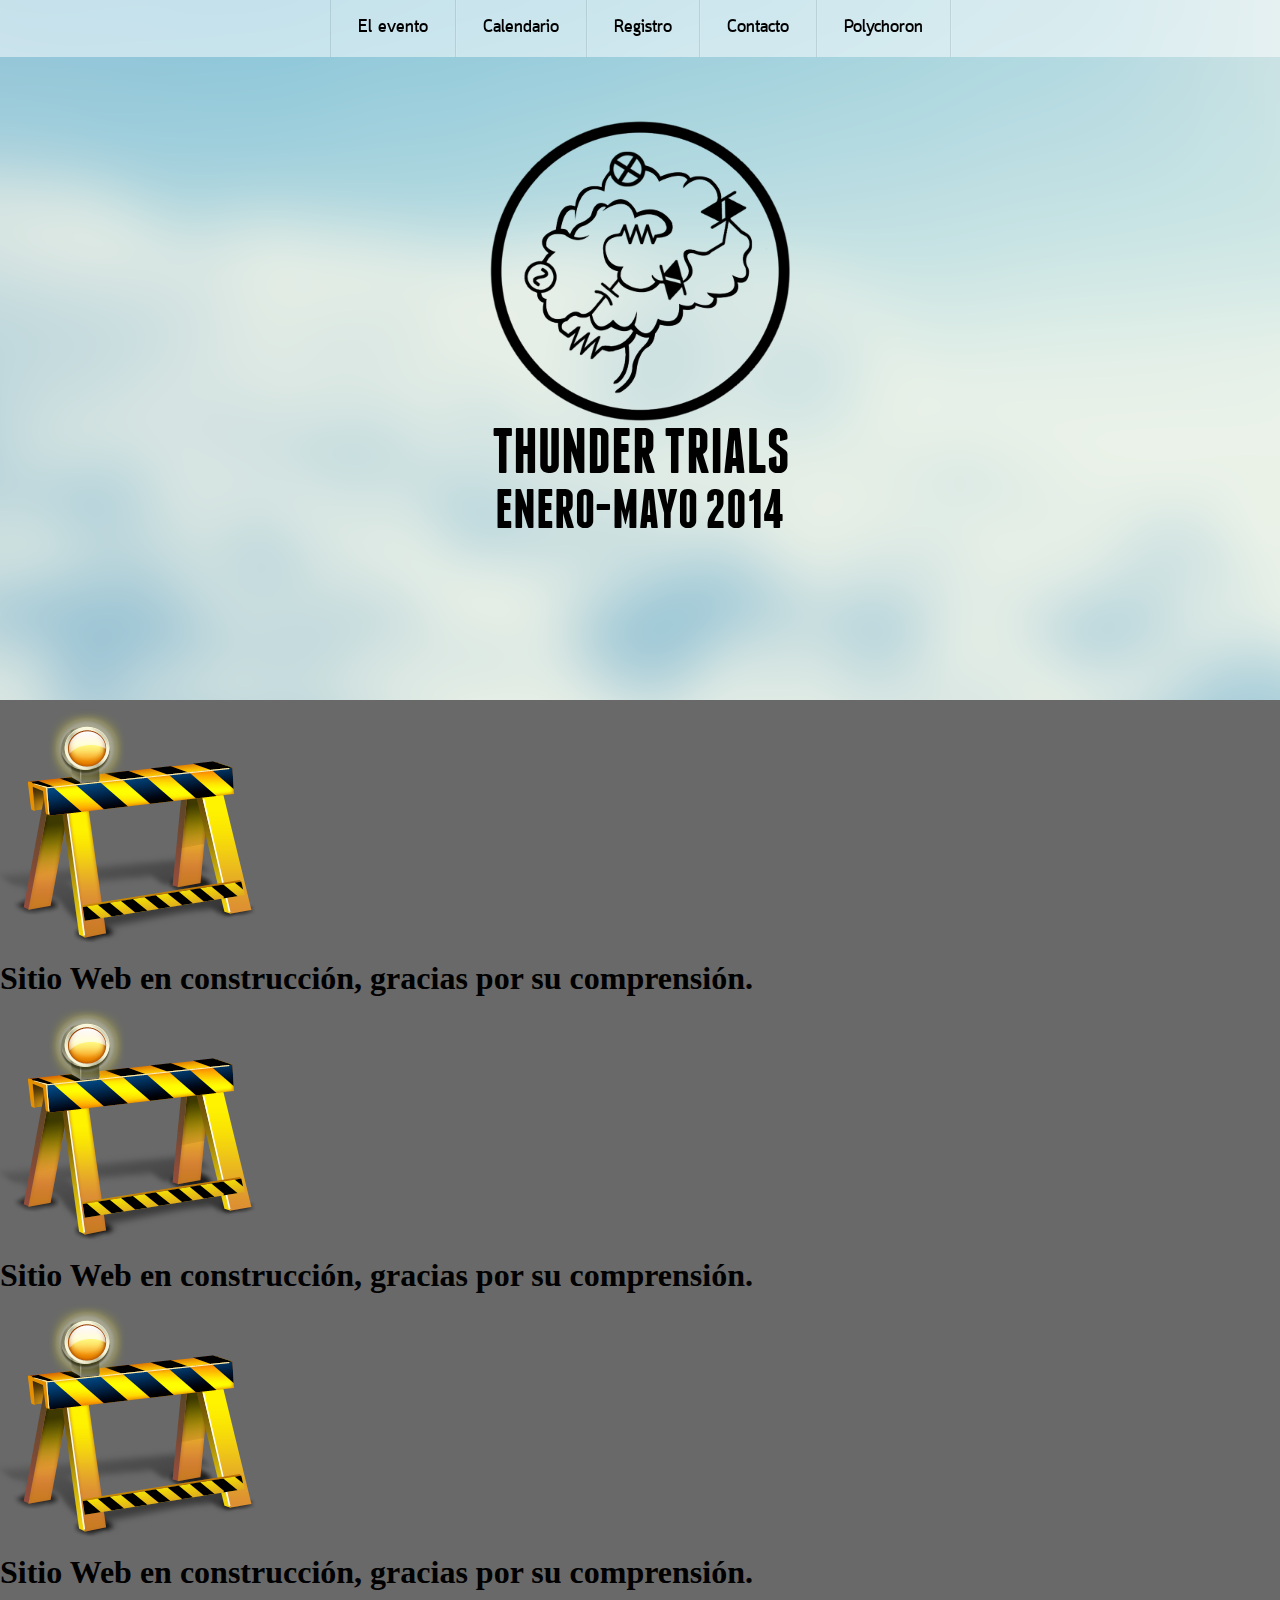
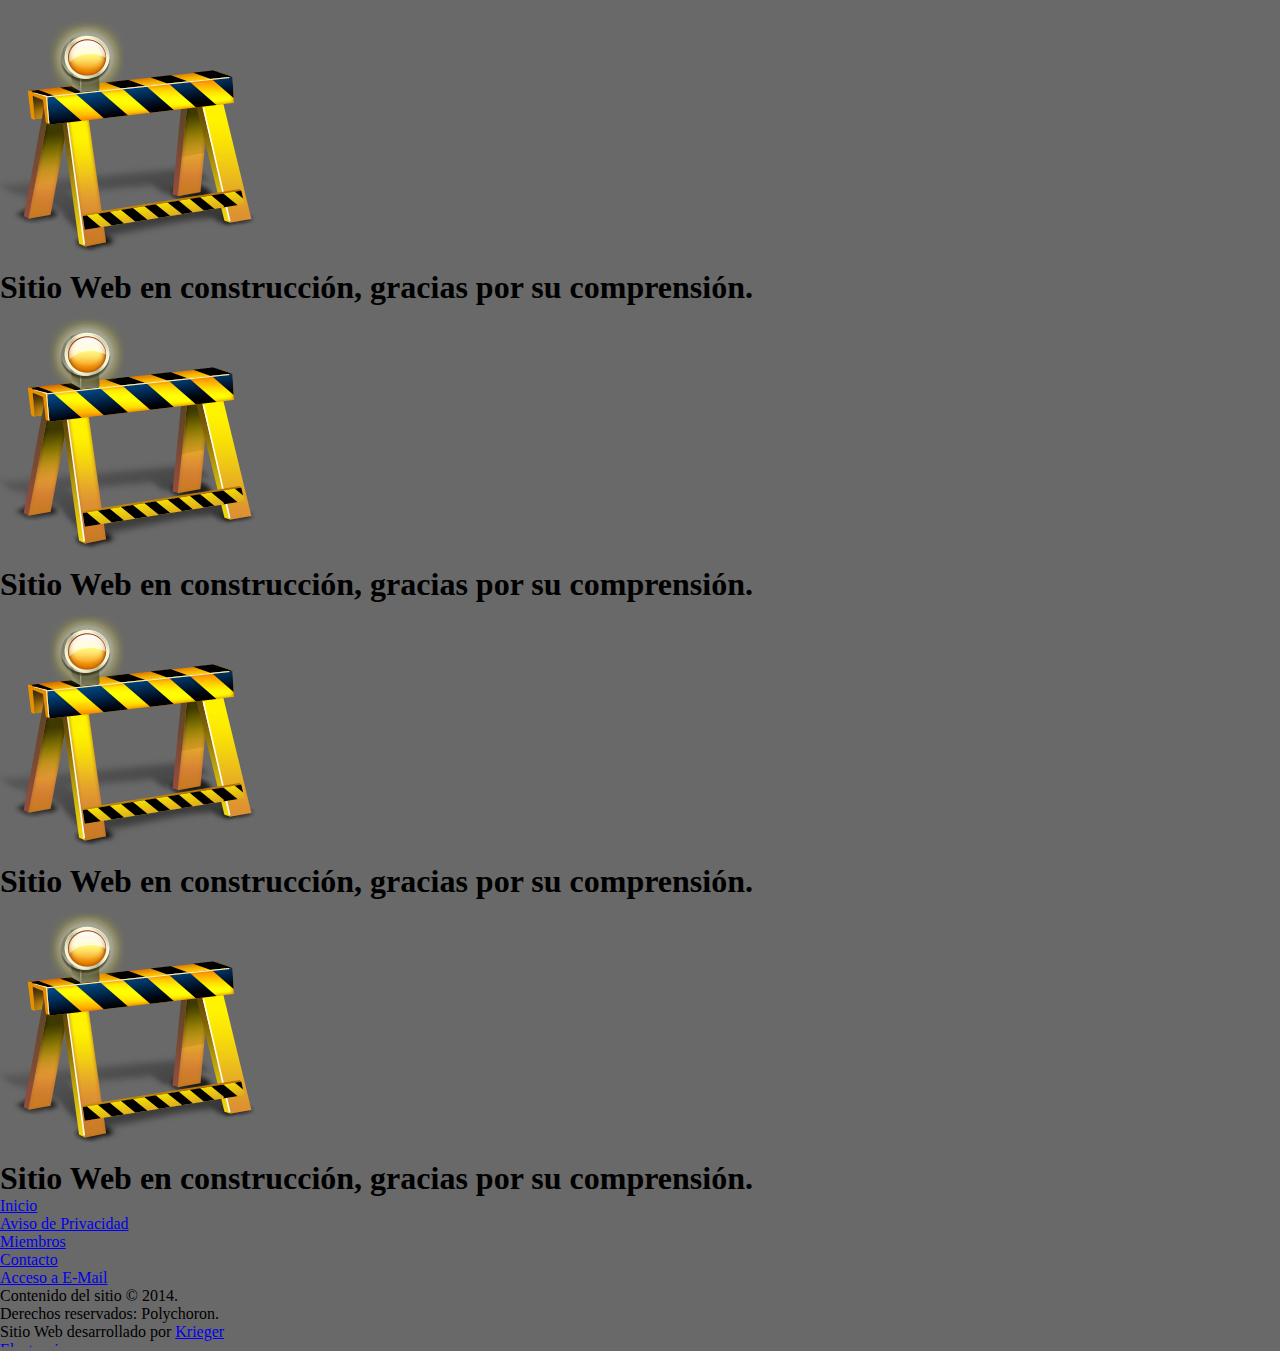
==== tt/index.html @ d5aefea1 "Mayor changes" ====
<!DOCTYPE html>
<html>
    <head>
        <meta http-equiv="Content-Type" content="text/html; charset=utf-8"/>
		<link type="text/css" rel="stylesheet" href="CSS/main_stylesheet.css"/>
		<link type="text/css" rel="stylesheet" href="../fonts/stylesheet.css"/>
		<title>Thunder Trials</title>
	</head>
	<body class="content">
		<div class="main_container">
	        <iframe class="header" src="tt_header.html" frameborder="0"></iframe>
		    <div class="content-wrapper">
		    	<div class="parallax_div" id="first">
		    		<div class="thunder-logo-container">
		    			<img class="thundertrials-logo" src="../images/thunder-trials-logo.png"/>
			    		<h1 class="title thundertrials-title">THUNDER TRIALS</h1>
			    		<h2 class="subtitle thundertrials-subtitle">ENERO-MAYO 2014</h2>
		    		</div>
		    	</div>
		    	
		    	<div class="under-construction-container">
		    		<img class="construction-img" src="../images/under-construction.png"/>
		    		<h1 class="title" id="construction-title">
		    			Sitio Web en construcción, gracias por su comprensión.
		    		</h1>
		    	</div>
		    	<div class="under-construction-container">
		    		<img class="construction-img" src="../images/under-construction.png"/>
		    		<h1 class="title" id="construction-title">
		    			Sitio Web en construcción, gracias por su comprensión.
		    		</h1>
		    	</div>
		    	<div class="under-construction-container">
		    		<img class="construction-img" src="../images/under-construction.png"/>
		    		<h1 class="title" id="construction-title">
		    			Sitio Web en construcción, gracias por su comprensión.
		    		</h1>
		    	</div><br /><div class="under-construction-container">
		    		<img class="construction-img" src="../images/under-construction.png"/>
		    		<h1 class="title" id="construction-title">
		    			Sitio Web en construcción, gracias por su comprensión.
		    		</h1>
		    	</div>
		    	<div class="under-construction-container">
		    		<img class="construction-img" src="../images/under-construction.png"/>
		    		<h1 class="title" id="construction-title">
		    			Sitio Web en construcción, gracias por su comprensión.
		    		</h1>
		    	</div>
		    	<div class="under-construction-container">
		    		<img class="construction-img" src="../images/under-construction.png"/>
		    		<h1 class="title" id="construction-title">
		    			Sitio Web en construcción, gracias por su comprensión.
		    		</h1>
		    	</div>
		    	<div class="under-construction-container">
		    		<img class="construction-img" src="../images/under-construction.png"/>
		    		<h1 class="title" id="construction-title">
		    			Sitio Web en construcción, gracias por su comprensión.
		    		</h1>
		    	</div>
		    	<iframe class="footer" src="tt_footer.html" frameborder="0"></iframe>
		    </div>
	    </div>
  	</body>
</html>
---- tt/CSS/main_stylesheet.css ----
*{
	padding: 0px;
    margin: 0px;
}

html, body{
	height: 100%;
   	margin: 0px;
}

body.content{
	background: #696969;
}

div.main_container{
    max-width: 1920px;
    min-width: 700px;
}

div{
	display: block;
}

iframe.header {
	min-width: 800px;
	width:100%;
	height:57px;
	top:0;
	left:0;
	position:fixed;
	z-index:100;
	background-color:transparent;
}

div.nav_bar_bg{
	background-color:rgba(255, 255, 255, 0.5);
	width:100%;
}

div.nav_bar{
  	margin-left: auto;
  	margin-right: auto;
	height:57px;
	text-align:center;
	display:block;
}

ul.nav_list{
	list-style-type:none;
	padding:0px;
}

li.nav_item{
	display:inline;
}

a.nav_link:link, a.nav_link:visited{
	border-right: 1px solid rgba(0, 0, 0, 0.1);
	border-right-width: 1px;
	border-right-style: solid;
	border-right-color: rgba(0, 0, 0, 0.0980392);
	box-shadow: 1px 0 0 rgba(255, 255, 255, 0.11);
	padding-top: 15px;
	padding-right: 27px;
	padding-bottom: 15px;
	padding-left: 27px;
	color: #000000;
	font-size: 18px;
	font-weight: normal;
	text-decoration: none;
	font-style: normal !important;
	display: inline-block;
	height: 27px;
	white-space: nowrap;
	font-family:quarkbold;
}

#first_nav_link{
	border-left: 1px solid rgba(0, 0, 0, 0.1);
	border-left-width: 1px;
	border-left-style: solid;
	border-left-color: rgba(0, 0, 0, 0.0980392);
}

a.nav_link:hover, a.nav_link:active{
	-webkit-transition: all 0.2s ease-out;
	-webkit-transition-property: all;
	-webkit-transition-duration: 0.2s;
	-webkit-transition-timing-function: ease-out;
	-webkit-transition-delay: initial;
	-moz-transition: all 0.2s ease-out;
	-ms-transition: all 0.2s ease-out;
	-o-transition: all 0.2s ease-out;
	color: #000000;
	text-decoration: none;
	background-color:rgba(255, 255, 255, 0.5);
}

/**
 * 	CONTENT
 */

div.content-wrapper{
	
}

div.parallax_div{
	min-height: 700px;
	width: 100%;
	max-width:1920px;
	position:relative;
	padding: 5%;
	-webkit-box-sizing: border-box; /* Safari/Chrome, other WebKit */
	-moz-box-sizing: border-box;    /* Firefox, other Gecko */
	box-sizing: border-box;
}

#first{
	background: transparent url(../images/bg01.png) 50% 0 no-repeat fixed;
}

div.thunder-logo-container{
	margin: 57px auto 0px;
	display:block;
	text-align: center;
}

img.thundertrials-logo{
	width: 300px;
	height: auto;
	display:block;
	margin: 0 auto;
}

h1.thundertrials-title{
	font-family:franchiseregular;
	font-size: 4rem;
	margin:0px;
	color:#000000;
}

h2.thundertrials-subtitle{
	font-family:franchiseregular;
	margin:0px;
	font-size: 3.5rem;
	color:#000000;
}
---- fonts/stylesheet.css ----
@font-face {
    font-family: 'denseregular';
    src: url('dense-regular-webfont.eot');
    src: url('dense-regular-webfont.eot?#iefix') format('embedded-opentype'),
         url('dense-regular-webfont.woff') format('woff'),
         url('dense-regular-webfont.ttf') format('truetype'),
         url('dense-regular-webfont.svg#denseregular') format('svg');
    font-weight: normal;
    font-style: normal;
}

@font-face {
    font-family: 'homizio_novaregular';
    src: url('homizio-regular-webfont.eot');
    src: url('homizio-regular-webfont.eot?#iefix') format('embedded-opentype'),
         url('homizio-regular-webfont.woff') format('woff'),
         url('homizio-regular-webfont.ttf') format('truetype'),
         url('homizio-regular-webfont.svg#homizio_novaregular') format('svg');
    font-weight: normal;
    font-style: normal;
}

@font-face {
    font-family: 'canterlight';
    src: url('canter_light-webfont.eot');
    src: url('canter_light-webfont.eot?#iefix') format('embedded-opentype'),
         url('canter_light-webfont.woff') format('woff'),
         url('canter_light-webfont.ttf') format('truetype'),
         url('canter_light-webfont.svg#canterlight') format('svg');
    font-weight: normal;
    font-style: normal;
}

@font-face {
    font-family: 'quarkbold';
    src: url('quark-bold-webfont.eot');
    src: url('quark-bold-webfont.eot?#iefix') format('embedded-opentype'),
         url('quark-bold-webfont.woff') format('woff'),
         url('quark-bold-webfont.ttf') format('truetype'),
         url('quark-bold-webfont.svg#quarkbold') format('svg');
    font-weight: normal;
    font-style: normal;
}

@font-face {
    font-family: 'aleoregular';
    src: url('aleo-regular-webfont.eot');
    src: url('aleo-regular-webfont.eot?#iefix') format('embedded-opentype'),
         url('aleo-regular-webfont.woff') format('woff'),
         url('aleo-regular-webfont.ttf') format('truetype'),
         url('aleo-regular-webfont.svg#aleoregular') format('svg');
    font-weight: normal;
    font-style: normal;
}

@font-face {
    font-family: 'novecento_slab_widenormal';
    src: url('Novecentoslabwide-Normal-webfont.eot');
    src: url('Novecentoslabwide-Normal-webfont.eot?#iefix') format('embedded-opentype'),
         url('Novecentoslabwide-Normal-webfont.woff') format('woff'),
         url('Novecentoslabwide-Normal-webfont.ttf') format('truetype'),
         url('Novecentoslabwide-Normal-webfont.svg#novecento_slab_widenormal') format('svg');
    font-weight: normal;
    font-style: normal;
}

@font-face {
    font-family: 'franchiseregular';
    src: url('franchise-bold-webfont.eot');
    src: url('franchise-bold-webfont.eot?#iefix') format('embedded-opentype'),
         url('franchise-bold-webfont.woff') format('woff'),
         url('franchise-bold-webfont.ttf') format('truetype'),
         url('franchise-bold-webfont.svg#franchiseregular') format('svg');
    font-weight: normal;
    font-style: normal;
}
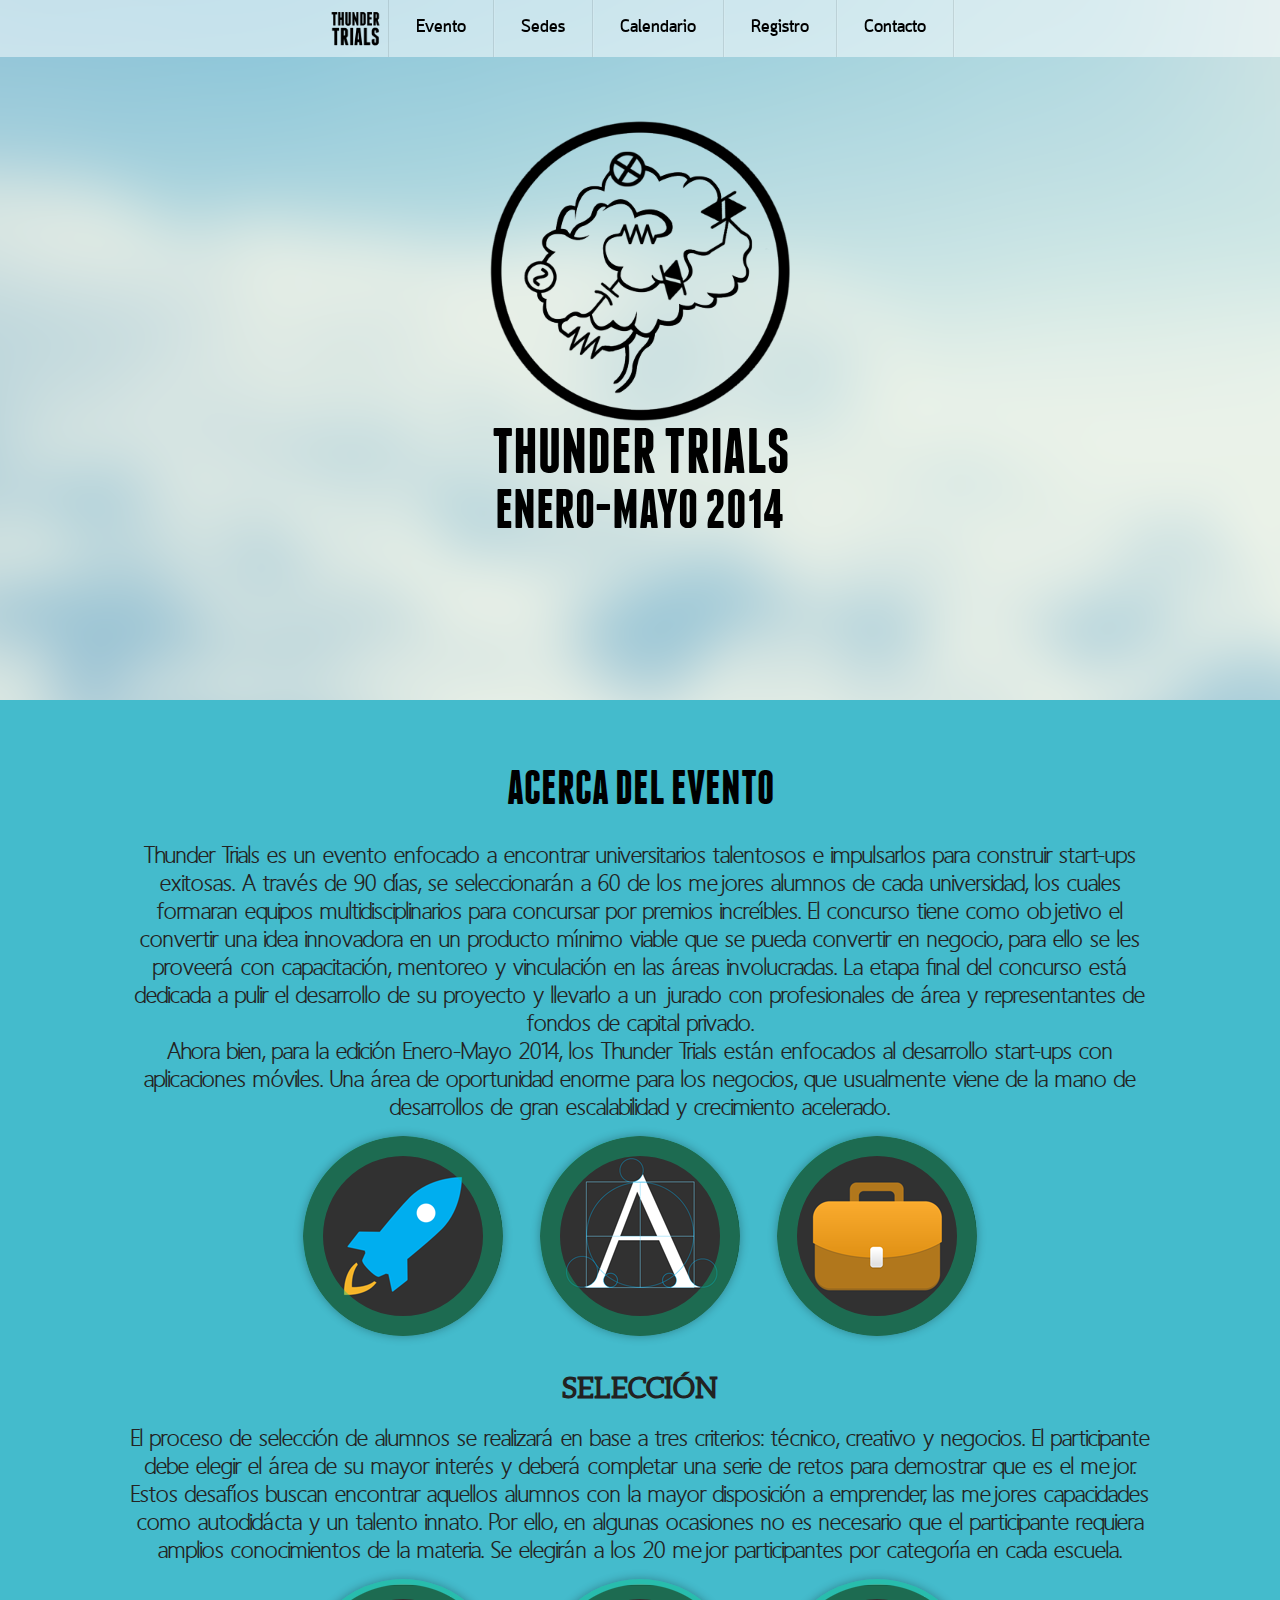
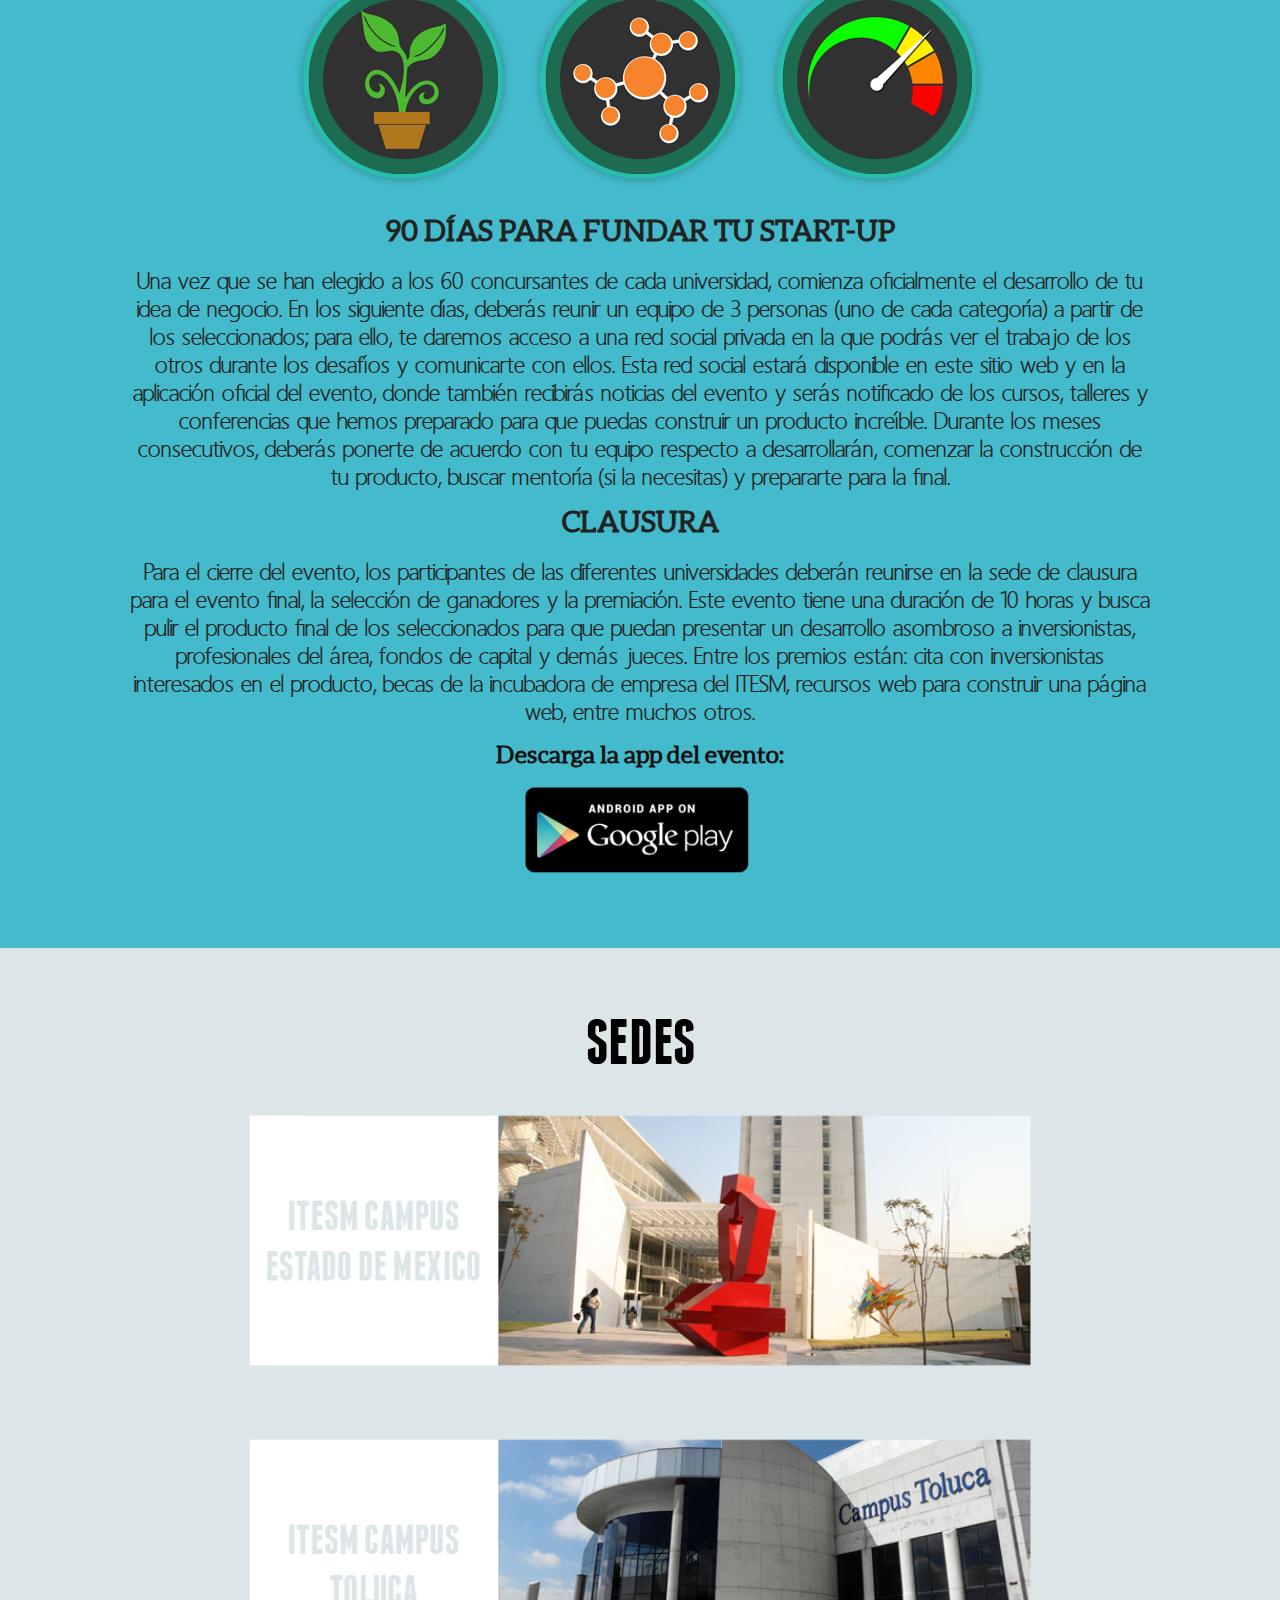
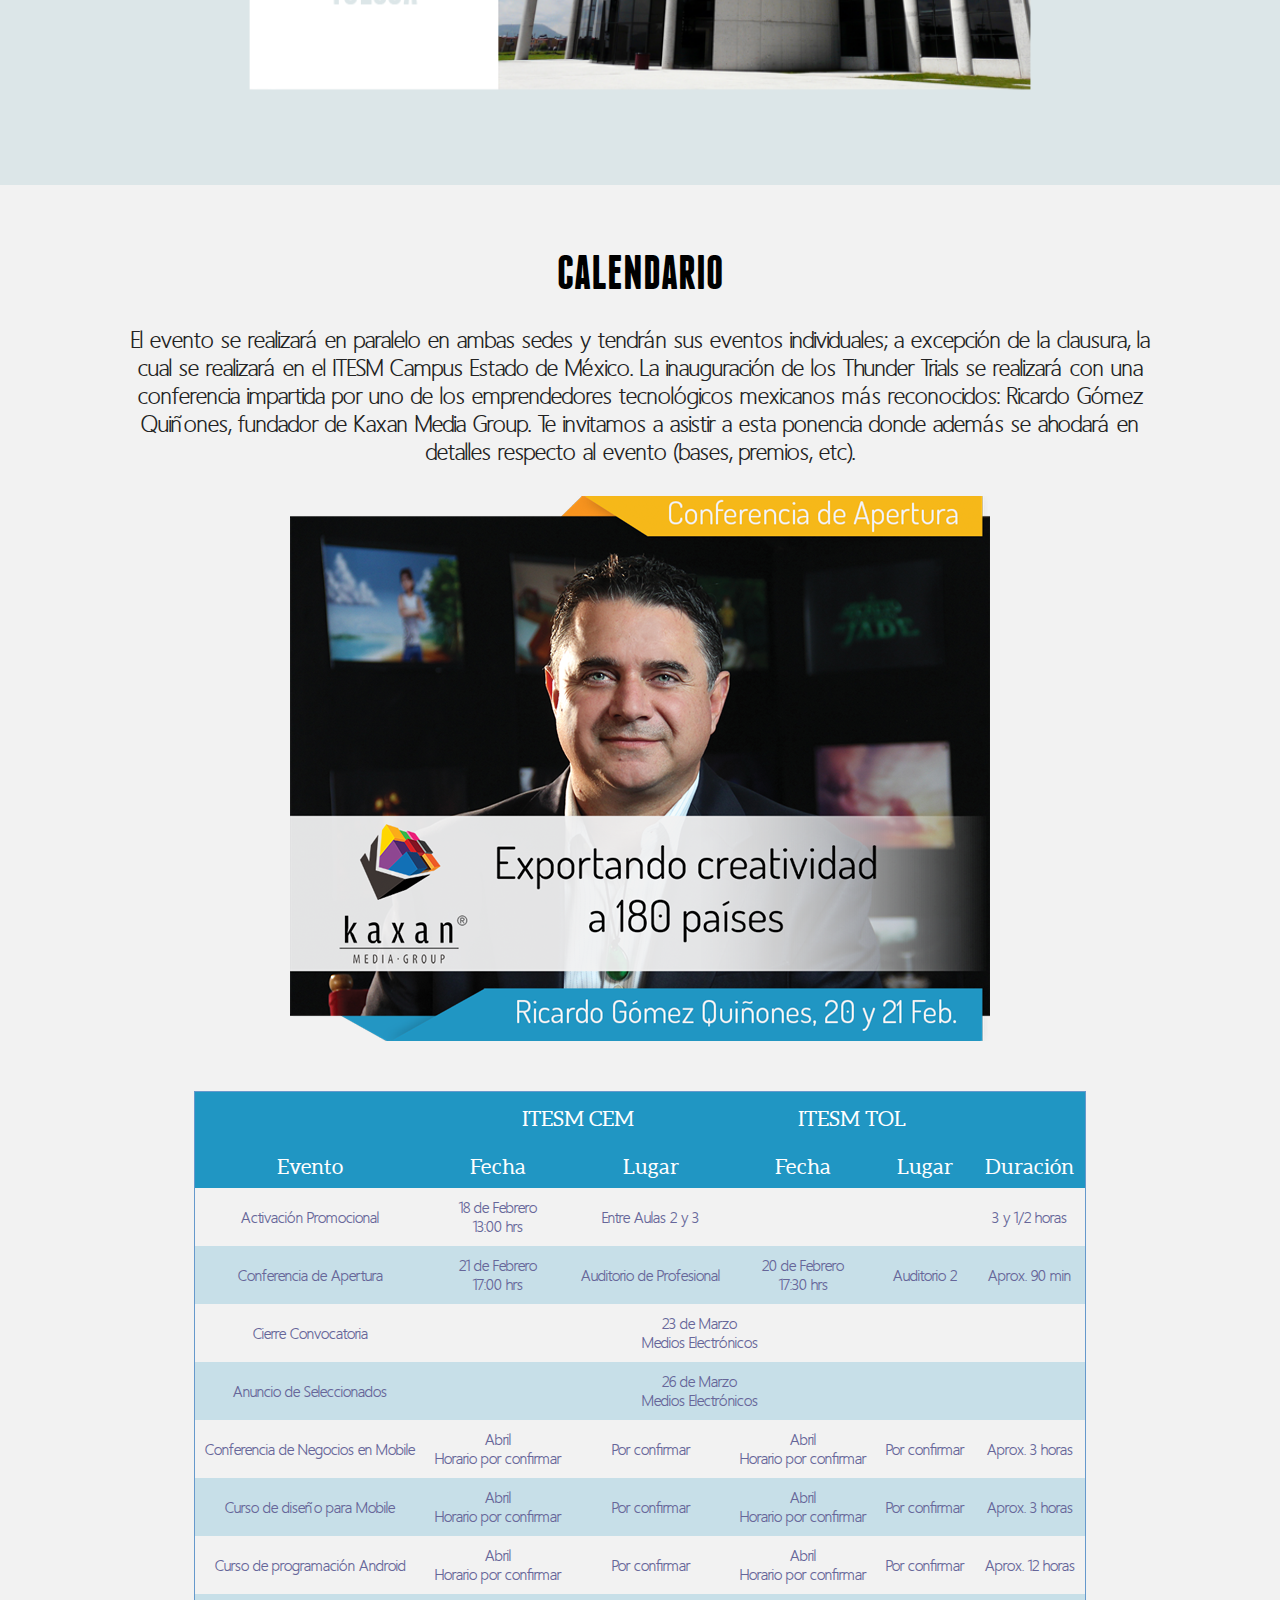
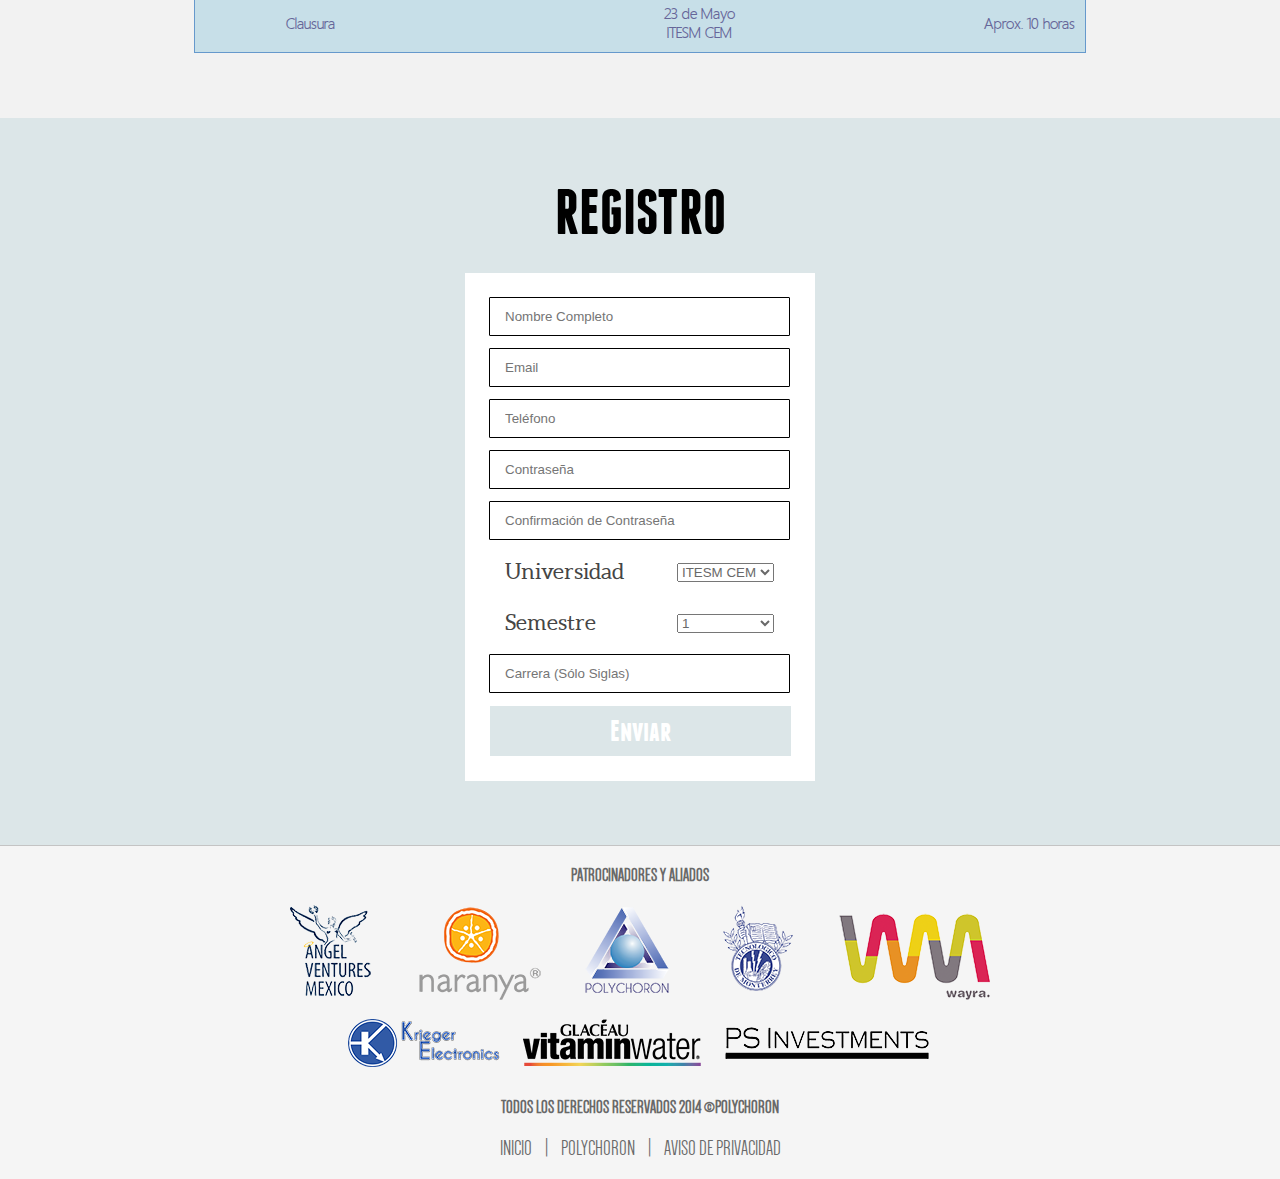
==== commit 3caee27f: "Major front-end overhaul, backend missing" ====
--- a/tt/index.html
+++ b/tt/index.html
@@ -5,62 +5,242 @@
 		<link type="text/css" rel="stylesheet" href="CSS/main_stylesheet.css"/>
 		<link type="text/css" rel="stylesheet" href="../fonts/stylesheet.css"/>
 		<title>Thunder Trials</title>
+		<script type="text/javascript" src="http://ajax.googleapis.com/ajax/libs/jquery/1.7.0/jquery.min.js"></script>
+		<script type="text/javascript" src="http://flesler-plugins.googlecode.com/files/jquery.scrollTo-1.4.2-min.js"></script>
+		<script type="text/javascript" src="http://flesler-plugins.googlecode.com/files/jquery.localscroll-1.2.7-min.js"></script>
+		<script>
+			$(document).ready(function(){
+		        $('#nav_links').localScroll({
+		           target:'body'
+		        });
+		    });
+		</script>
 	</head>
 	<body class="content">
 		<div class="main_container">
-	        <iframe class="header" src="tt_header.html" frameborder="0"></iframe>
-		    <div class="content-wrapper">
+	        <div class="nav_bar_bg">
+				<div class="nav_bar">
+					<img class="nav-logo" src="images/txt-only-logo.png">
+					<ul class="nav_list" id="nav_links">
+						<li class="nav_item"><a class="nav_link" id="first_nav_link" href="#about">Evento</a></li><li class="nav_item"><a class="nav_link" href="#second">Sedes</a></li><li class="nav_item"><a class="nav_link" href="#calendar">Calendario</a></li><li class="nav_item"><a class="nav_link" href="#third">Registro</a></li><li class="nav_item"><a class="nav_link" href="../contact.php">Contacto</a></li>
+					</ul>
+				</div>
+			</div>
+		    <div class="content-wrapper" id="top">
 		    	<div class="parallax_div" id="first">
-		    		<div class="thunder-logo-container">
+		    		<div class="thunder-logo-container center-container">
 		    			<img class="thundertrials-logo" src="../images/thunder-trials-logo.png"/>
 			    		<h1 class="title thundertrials-title">THUNDER TRIALS</h1>
 			    		<h2 class="subtitle thundertrials-subtitle">ENERO-MAYO 2014</h2>
 		    		</div>
 		    	</div>
-		    	
-		    	<div class="under-construction-container">
-		    		<img class="construction-img" src="../images/under-construction.png"/>
-		    		<h1 class="title" id="construction-title">
-		    			Sitio Web en construcción, gracias por su comprensión.
-		    		</h1>
-		    	</div>
-		    	<div class="under-construction-container">
-		    		<img class="construction-img" src="../images/under-construction.png"/>
-		    		<h1 class="title" id="construction-title">
-		    			Sitio Web en construcción, gracias por su comprensión.
-		    		</h1>
-		    	</div>
-		    	<div class="under-construction-container">
-		    		<img class="construction-img" src="../images/under-construction.png"/>
-		    		<h1 class="title" id="construction-title">
-		    			Sitio Web en construcción, gracias por su comprensión.
-		    		</h1>
-		    	</div><br /><div class="under-construction-container">
-		    		<img class="construction-img" src="../images/under-construction.png"/>
-		    		<h1 class="title" id="construction-title">
-		    			Sitio Web en construcción, gracias por su comprensión.
-		    		</h1>
-		    	</div>
-		    	<div class="under-construction-container">
-		    		<img class="construction-img" src="../images/under-construction.png"/>
-		    		<h1 class="title" id="construction-title">
-		    			Sitio Web en construcción, gracias por su comprensión.
-		    		</h1>
-		    	</div>
-		    	<div class="under-construction-container">
-		    		<img class="construction-img" src="../images/under-construction.png"/>
-		    		<h1 class="title" id="construction-title">
-		    			Sitio Web en construcción, gracias por su comprensión.
-		    		</h1>
-		    	</div>
-		    	<div class="under-construction-container">
-		    		<img class="construction-img" src="../images/under-construction.png"/>
-		    		<h1 class="title" id="construction-title">
-		    			Sitio Web en construcción, gracias por su comprensión.
-		    		</h1>
-		    	</div>
-		    	<iframe class="footer" src="tt_footer.html" frameborder="0"></iframe>
+		    	<div id="about" class="plain_container">
+		    		<h1 class="title">ACERCA DEL EVENTO</h1>
+		    		<p class="black_text centered_text">
+		    			Thunder Trials es un evento enfocado a encontrar universitarios talentosos e impulsarlos para construir start-ups exitosas. A través de 90 días, se seleccionarán a 60 de los mejores alumnos de cada universidad, los cuales formaran equipos multidisciplinarios para concursar por premios increíbles.
+		    			El concurso tiene como objetivo el convertir una idea innovadora en un producto mínimo viable que se pueda convertir en negocio, para ello se les proveerá con capacitación, mentoreo y vinculación en las áreas involucradas.
+		    			La etapa final del concurso está dedicada a pulir el desarrollo de su proyecto y llevarlo a un jurado con profesionales de área y representantes de fondos de capital privado.<br>
+		    			Ahora bien, para la edición Enero-Mayo 2014, los Thunder Trials están enfocados al desarrollo start-ups con aplicaciones móviles. Una área de oportunidad enorme para los negocios, que usualmente viene de la mano de desarrollos de gran escalabilidad y crecimiento acelerado.
+		    		</p>
+		    		<ul class="circle_list">
+		    			<li class="circle_list_item">
+		    				<a id="circle1" class="ec-circle">
+							</a>
+		    			</li>
+		    			<li class="circle_list_item">
+		    				<a id="circle2" class="ec-circle">
+							</a>
+		    			</li>
+		    			<li class="circle_list_item">
+		    				<a id="circle3" class="ec-circle">
+							</a>
+		    			</li>
+		    		</ul>
+		    		<h2 class="subtitle">SELECCIÓN</h2>
+		    		<p class="black_text centered_text">
+		    			El proceso de selección de alumnos se realizará en base a tres criterios: técnico, creativo y negocios. El participante debe elegir el área de su mayor interés y deberá completar una serie de retos para demostrar que es el mejor. 
+		    			Estos desafíos buscan encontrar aquellos alumnos con la mayor disposición a emprender, las mejores capacidades como autodidácta y un talento innato. Por ello, en algunas ocasiones no es necesario que el participante requiera amplios conocimientos de la materia.
+		    			Se elegirán a los 20 mejor participantes por categoría en cada escuela.
+		    		</p>
+		    		<ul class="circle_list">
+		    			<li class="circle_list_item">
+		    				<a id="circle4" class="ec-circle">
+							</a>
+		    			</li>
+		    			<li class="circle_list_item">
+		    				<a id="circle5" class="ec-circle">
+							</a>
+		    			</li>
+		    			<li class="circle_list_item">
+		    				<a id="circle6" class="ec-circle">
+							</a>
+		    			</li>
+		    		</ul>
+		    		<h2 class="subtitle">90 DÍAS PARA FUNDAR TU START-UP</h2>
+		    		<p class="black_text centered_text">
+		    			Una vez que se han elegido a los 60 concursantes de cada universidad, comienza oficialmente el desarrollo de tu idea de negocio. En los siguiente días, deberás reunir un equipo de 3 personas (uno de cada categoría) a partir de los seleccionados; para ello,
+		    			te daremos acceso a una red social privada en la que podrás ver el trabajo de los otros durante los desafíos y comunicarte con ellos. Esta red social estará disponible en este sitio web y en la aplicación oficial del evento, donde también recibirás noticias del evento y serás notificado de 
+		    			los cursos, talleres y conferencias que hemos preparado para que puedas construir un producto increíble. Durante los meses consecutivos, deberás ponerte de acuerdo con tu equipo respecto a desarrollarán, comenzar la construcción de tu producto, buscar mentoría (si la necesitas) y prepararte para la final.
+		    		</p>
+		    		<h2 class="subtitle">CLAUSURA</h2>
+		    		<p class="black_text centered_text">
+		    			Para el cierre del evento, los participantes de las diferentes universidades deberán reunirse en la sede de clausura para el evento final, la selección de ganadores y la premiación. Este evento tiene una duración de 10 horas y busca pulir el producto final de los seleccionados para que puedan presentar un 
+		    			desarrollo asombroso a inversionistas, profesionales del área, fondos de capital y demás jueces. Entre los premios están: cita con inversionistas interesados en el producto, becas de la incubadora de empresa del ITESM, recursos web para construir una página web, entre muchos otros.
+		    		</p>
+		    		<h3 class="big-text centered_text">
+		    			Descarga la app del evento:
+		    		</h3>
+		    		<img class="button_gplay" src="images/googleplay-button.png" />
+		    	</div>
+		    	<div class="parallax_div" id="second">
+		    		<div class="center-container">
+			    		<h1 class="title thundertrials-title">SEDES</h1>
+			    		<img src="images/place01.png" class="center-element place"/>
+			    		<img src="images/place02.png" class="center-element place"/>
+		    		</div>
+		    	</div>
+		    	<div id="calendar" class="plain_container">
+		    		<h1 class="title">CALENDARIO</h1>
+		    		<p class="black_text centered_text">
+		    			El evento se realizará en paralelo en ambas sedes y tendrán sus eventos individuales; a excepción de la clausura, la cual se realizará en el ITESM Campus Estado de México.
+		    			La inauguración de los Thunder Trials se realizará con una conferencia impartida por uno de los emprendedores tecnológicos mexicanos más reconocidos: Ricardo Gómez Quiñones, fundador de Kaxan Media Group.
+		    			Te invitamos a asistir a esta ponencia donde además se ahodará en detalles respecto al evento (bases, premios, etc). 
+		    		</p>
+		    		<img src="images/opening-banner.png" class="event"/>
+		    		<table>
+		    			<thead>
+		    				<tr class="head">
+		    					<th></th>
+		    					<th colspan="2">ITESM CEM</th>
+		    					<th colspan="2">ITESM TOL</th>
+		    					<th></th>
+		    				</tr>
+		    				<tr class="head">
+		    					<th>Evento</th>
+		    					<th>Fecha</th>
+		    					<th>Lugar</th>
+		    					<th>Fecha</th>
+		    					<th>Lugar</th>
+		    					<th>Duración</th>
+		    				</tr>
+		    			</thead>
+		    			<tbody>
+		    				<tr class="odd">
+			    				<td>Activación Promocional</td>
+			    				<td>18 de Febrero<br>13:00 hrs</td>
+			    				<td>Entre Aulas 2 y 3</td>
+			    				<td></td>
+			    				<td></td>
+			    				<td>3 y 1/2 horas</td>
+			    			</tr>
+			    			<tr>
+			    				<td>Conferencia de Apertura</td>
+			    				<td>21 de Febrero<br>17:00 hrs</td>
+			    				<td>Auditorio de Profesional</td>
+			    				<td>20 de Febrero<br>17:30 hrs</td>
+			    				<td>Auditorio 2</td>
+			    				<td>Aprox. 90 min</td>
+			    			</tr>
+			    			<tr class="odd">
+			    				<td>Cierre Convocatoria</td>
+			    				<td colspan="4">23 de Marzo<br>Medios Electrónicos</td>
+			    				<td></td>
+			    			</tr>
+			    			<tr>
+			    				<td>Anuncio de Seleccionados</td>
+			    				<td colspan="4">26 de Marzo<br>Medios Electrónicos</td>
+			    				<td></td>
+			    			</tr>
+			    			<tr class="odd">
+			    				<td>Conferencia de Negocios en Mobile</td>
+			    				<td>Abril<br>Horario por confirmar</td>
+			    				<td>Por confirmar</td>
+			    				<td>Abril<br>Horario por confirmar</td>
+			    				<td>Por confirmar</td>
+			    				<td>Aprox. 3 horas</td>
+			    			</tr>
+			    			<tr>
+			    				<td>Curso de diseño para Mobile</td>
+			    				<td>Abril<br>Horario por confirmar</td>
+			    				<td>Por confirmar</td>
+			    				<td>Abril<br>Horario por confirmar</td>
+			    				<td>Por confirmar</td>
+			    				<td>Aprox. 3 horas</td>
+			    			</tr>
+			    			<tr class="odd">
+			    				<td>Curso de programación Android</td>
+			    				<td>Abril<br>Horario por confirmar</td>
+			    				<td>Por confirmar</td>
+			    				<td>Abril<br>Horario por confirmar</td>
+			    				<td>Por confirmar</td>
+			    				<td>Aprox. 12 horas</td>
+			    			</tr>
+			    			<tr>
+			    				<td>Clausura</td>
+			    				<td colspan="4">23 de Mayo<br>ITESM CEM</td>
+			    				<td>Aprox. 10 horas</td>
+			    			</tr>
+		    			</tbody>
+		    		</table>
+		    	</div>
+		    	<div class="parallax_div" id="third">
+		    		<div class="center-container">
+			    		<h1 class="title thundertrials-title">REGISTRO</h1>
+			    		<div id="bgform">
+					        <input id="nameinput" type="text" name="fname" placeholder="Nombre Completo">
+					        <input id="mailinput" type="text" name="fname" placeholder="Email">
+					        <input id="telephoneinput" type="text" name="fname" placeholder="Teléfono">
+					        <input id="passwordinput" type="text" name="fname" placeholder="Contraseña">
+					        <input id="passwordconfirminput" type="text" name="fname" placeholder="Confirmación de Contraseña">
+							<div class="university-container">
+								<p class="label">Universidad</p>
+								<select name="university">
+									<option value="ITESM-CEM" selected>ITESM CEM</option>
+									<option value="ITESM-TOL">ITESM TOL</option>
+								</select>
+							</div>
+							<div class="semester-container">
+								<p class="label">Semestre</p>
+								<select name="semester">
+									<option value="1" selected>1</option>
+									<option value="2">2</option>
+									<option value="3">3</option>
+									<option value="4">4</option>
+									<option value="5">5</option>
+									<option value="6">6</option>
+									<option value="7">7</option>
+									<option value="8">8</option>
+									<option value="9">9</option>
+									<option value="10">10</option>
+									<option value="11">+10</option>
+									<option value="12">Posgrado</option>
+									<option value="13">Exatec</option>
+								</select>
+							</div>
+							<input id="programinput" type="text" name="fname" placeholder="Carrera (Sólo Siglas)">
+					        <div id="sendbutton">
+					        	<h4>Enviar</h4>
+					        </div>
+					    </div>
+		    		</div>
+		    	</div>
 		    </div>
+		    <div id="footer">
+        		<h5>PATROCINADORES Y ALIADOS</h5>
+        		<div class="center-container">
+        			<img src="images/sponsors.png"/>
+	    		</div>
+	    		<h5>TODOS LOS DERECHOS RESERVADOS 2014  ©POLYCHORON</h5>
+	            <div id="links-footer" class="clearfix">
+	                <ul class="clearfix">
+	                    <li><a href="#top">INICIO</a></li>
+	                    <li><a href="javascript:void(0)">|</a></li>
+	                    <li><a href="../">POLYCHORON</a></li>
+	                    <li><a href="javascript:void(0)">|</a></li>
+	                    <li><a href="../privacy.html">AVISO DE PRIVACIDAD</a></li>
+	                </ul>
+        		</div>
+        	</div>
 	    </div>
   	</body>
 </html>--- a/tt/CSS/main_stylesheet.css
+++ b/tt/CSS/main_stylesheet.css
@@ -1,6 +1,7 @@
 *{
 	padding: 0px;
     margin: 0px;
+    color: #696969;
 }
 
 html, body{
@@ -9,45 +10,63 @@
 }
 
 body.content{
-	background: #696969;
+	background: #dce6e8;
 }
 
 div.main_container{
     max-width: 1920px;
-    min-width: 700px;
+    min-width: 780px;
 }
 
 div{
 	display: block;
 }
 
-iframe.header {
-	min-width: 800px;
+.centered_text{
+	text-align:center;
+}
+
+.black_text{
+	color:#232323;
+}
+
+div.nav_bar_bg{
+	background-color:rgba(255, 255, 255, 0.5);
 	width:100%;
-	height:57px;
+	height: 57px;
+	overflow:hidden;
 	top:0;
 	left:0;
 	position:fixed;
 	z-index:100;
-	background-color:transparent;
-}
-
-div.nav_bar_bg{
-	background-color:rgba(255, 255, 255, 0.5);
-	width:100%;
 }
 
 div.nav_bar{
   	margin-left: auto;
   	margin-right: auto;
-	height:57px;
 	text-align:center;
 	display:block;
+	height: 57px;
+}
+
+img.nav-logo{
+	height:57px;
+	width:auto;
+	display:inline-block;
 }
 
 ul.nav_list{
 	list-style-type:none;
 	padding:0px;
+	display:inline-block;
+	vertical-align: top;
+}
+
+ul{
+	font-family: homizio_novaregular;
+	color: #eeeeee;
+	font-size: 1.5rem;
+	-webkit-padding-start: 0px;
 }
 
 li.nav_item{
@@ -100,8 +119,43 @@
  * 	CONTENT
  */
 
-div.content-wrapper{
-	
+h1.title{
+	font-family: franchiseregular;
+	color: #000000;
+	font-size: 3rem;
+	text-align: center;
+	margin-bottom: 30px;
+}
+
+h2{
+	font-family: aleoregular;
+	font-size: 1.8rem;
+}
+
+h2.subtitle{
+	margin-bottom: 20px;
+	color: #222222;
+	margin-top:15px;
+	text-align: center;
+}
+
+h3{
+	font-family: canterlight;
+	font-size: 2.5rem;
+	color: #FFFFFF;
+}
+
+p{
+	font-family: homizio_novaregular;
+	color: #eeeeee;
+	font-size: 1.5rem;
+	text-align:justify;
+}
+
+div{
+	-webkit-box-sizing: border-box; /* Safari/Chrome, other WebKit */
+	-moz-box-sizing: border-box;    /* Firefox, other Gecko */
+	box-sizing: border-box;
 }
 
 div.parallax_div{
@@ -110,19 +164,25 @@
 	max-width:1920px;
 	position:relative;
 	padding: 5%;
-	-webkit-box-sizing: border-box; /* Safari/Chrome, other WebKit */
-	-moz-box-sizing: border-box;    /* Firefox, other Gecko */
-	box-sizing: border-box;
 }
 
 #first{
 	background: transparent url(../images/bg01.png) 50% 0 no-repeat fixed;
 }
 
-div.thunder-logo-container{
-	margin: 57px auto 0px;
+.center_element{
+	margin: 0 auto;
+	display:block;
+}
+
+div.center-container{
+	margin: 0 auto;
 	display:block;
 	text-align: center;
+}
+
+div.thunder-logo-container{
+	margin-top: 57px;
 }
 
 img.thundertrials-logo{
@@ -145,3 +205,403 @@
 	font-size: 3.5rem;
 	color:#000000;
 }
+
+p.home_content{
+	text-align: center;	
+}
+
+div.plain_container{
+	margin:0px;
+	min-height: 500px;
+	width: 100%;
+	padding: 65px 10%;
+	-webkit-box-sizing: border-box; /* Safari/Chrome, other WebKit */
+	-moz-box-sizing: border-box;    /* Firefox, other Gecko */
+	box-sizing: border-box;
+}
+
+#about{
+	background-color: #44bbcc;
+}
+
+ul.circle_list{
+	list-style: none;
+	margin: 0px;
+	padding: 0px;
+	text-align: center;
+	display: block;
+}
+
+li.circle_list_item{
+	padding:0px;
+	display: inline-block;
+	position: relative;
+	text-align: -webkit-match-parent;
+	text-transform: uppercase;
+	text-decoration: none;
+	padding:15px;
+	-webkit-box-sizing: border-box; /* Safari/Chrome, other WebKit */
+	-moz-box-sizing: border-box;    /* Firefox, other Gecko */
+	box-sizing: border-box;
+}
+
+.ec-circle{
+	text-decoration:none;
+    width: 200px;
+    height: 200px;
+	-webkit-border-radius: 210px;
+	-moz-border-radius: 210px;
+	border-radius: 50%;
+	text-align: center;
+    overflow: hidden;
+	font-family:'Kelly Slab', Georgia, serif;
+	-webkit-box-shadow: 
+		inset 0 0 0 0 rgba(0,0,0,0.6),
+		inset 0 0 0 20px #00c18167,
+		0 0 10px rgba(0,0,0,0.3);
+	-moz-box-shadow: 
+		inset 0 0 0 0 rgba(0,0,0,0.6),
+		inset 0 0 0 20px #00c18167,
+		0 0 10px rgba(0,0,0,0.3);
+    box-shadow: 
+		inset 0 0 0 0 rgba(0,0,0,0.6),
+		inset 0 0 0 20px #00c18167,
+		0 0 10px rgba(0,0,0,0.3);
+	-webkit-transition: box-shadow 400ms ease-in-out;
+	-moz-transition: box-shadow 400ms ease-in-out;
+	-o-transition: box-shadow 400ms ease-in-out;
+	-ms-transition: box-shadow 400ms ease-in-out;
+	transition: box-shadow 400ms ease-in-out;
+	-ms-filter: "progid:DXImageTransform.Microsoft.Alpha(Opacity=50)";
+	display: table;
+	outline: none;
+}
+.ec-circle-hover{
+	-webkit-box-shadow: 
+        inset 0 0 1px 230px rgba(0,0,0,0.6),
+		inset 0 0 0 7px #d5ad94;
+	-moz-box-shadow: 
+        inset 0 0 1px 230px rgba(0,0,0,0.6),
+		inset 0 0 0 7px #d5ad94;
+	box-shadow: 
+        inset 0 0 1px 230px rgba(0,0,0,0.6),
+		inset 0 0 0 7px #d5ad94;
+	-ms-filter: "progid:DXImageTransform.Microsoft.Alpha(Opacity=100)";
+}
+
+.ec-circle h3{
+	z-index:50;
+	color: transparent;
+    font-family: canterlight;
+	font-size: 2.5rem;
+    text-shadow: 0px 0px 100px #fff;
+	text-transform: uppercase;
+    -webkit-transition: text-shadow 400ms ease-in-out;
+	-moz-transition: text-shadow 400ms ease-in-out;
+	-o-transition: text-shadow 400ms ease-in-out;
+	-ms-transition: text-shadow 400ms ease-in-out;
+	transition: text-shadow 400ms ease-in-out;
+	display: table-cell; 
+  	vertical-align: middle; 
+}
+.ec-circle-hover h3{
+	text-shadow: 0px 0px 1px #fff;
+}
+
+#circle1{
+	background: transparent url(../../images/icon01.png) no-repeat center center;
+}
+
+#circle2{
+	background: transparent url(../../images/icon02.png) no-repeat center center;
+}
+
+#circle3{
+	background: transparent url(../../images/icon03.png) no-repeat center center;
+}
+
+#circle4{
+	background: transparent url(../../images/objetive-icon01.png) no-repeat center center;
+}
+
+#circle5{
+	background: transparent url(../../images/objetive-icon05.png) no-repeat center center;
+}
+
+#circle6{
+	background: transparent url(../../images/objetive-icon03.png) no-repeat center center;
+}
+
+h3.big-text{
+	color: #121212;
+	font-size: 1.5rem;
+	font-family: aleoregular;
+	margin:15px;
+}
+
+img.button_gplay{
+	height: 100px;
+	width:auto;
+	display: block;
+	margin: 0 auto;
+}
+
+#second{
+	background: transparent url(../images/bg02.png) 50% 0 no-repeat fixed;
+}
+
+img.place{
+	margin: 30px 0 15px;
+	width:70%;
+	height:auto;
+}
+
+#calendar{
+	background-color: #f2f2f2;
+}
+
+img.event{
+	margin: 30px auto 15px;
+	max-width:700px;
+	display:block;
+	width:100%;
+	height:auto;
+}
+
+table {
+	font-size: 1rem;
+	text-align: center;
+	border-collapse: collapse;
+	border: 1px solid #69c;
+	font-family: homizio_novaregular;
+	margin: 50px auto 0;
+}
+
+th {
+	font-weight: normal;
+	font-size: 1.3rem;
+	color:#FFFFFF;
+	padding: 15px 10px 10px;
+	font-family: aleoregular;
+}
+
+td {
+	color: #669;
+	padding: 10px;
+}
+
+tr.head{
+	background-color:rgba(32, 150, 195, 1);
+}
+
+tr{
+	background-color:rgba(32, 150, 195, 0.2);
+}
+
+tr.odd {
+	background-color:rgba(200, 200, 200, 0);
+}
+
+#third{
+	background: transparent url(../images/bg03.png) 50% 0 no-repeat fixed;
+}
+
+#bgform {
+	width: 350px;
+	height: 508px;
+	background-image: url("../images/form-background.png");
+	position: relative;
+	display: block;
+	margin: 30px auto 0;
+}
+
+#nameinput{
+	width: 269px;
+	height: 37px;
+	margin: 0 15px;
+	position: absolute;
+	top: 25px;
+	left: 25px;
+	border: hidden;
+	outline: 0;
+}
+
+#mailinput{
+	width: 269px;
+	height: 37px;
+	margin: 0 15px;
+	position: absolute;
+	top: 76px;
+	left: 25px;
+	border: hidden;
+	outline: 0;
+}
+
+#telephoneinput{
+	width: 269px;
+	height: 37px;
+	margin: 0 15px;
+	position: absolute;
+	top: 127px;
+	left: 25px;
+	border: hidden;
+	outline: 0;
+}
+
+#passwordinput{
+	width: 269px;
+	height: 37px;
+	margin: 0 15px;
+	position: absolute;
+	top: 178px;
+	left: 25px;
+	border: hidden;
+	outline: 0;
+}
+
+#passwordconfirminput{
+	width: 269px;
+	height: 37px;
+	margin: 0 15px;
+	position: absolute;
+	top: 229px;
+	left: 25px;
+	border: hidden;
+	outline: 0;
+}
+
+p.label{
+	color:#454545;
+	display:block;
+	font-size: 22px;
+	font-family: aleoregular;
+	float:left;
+	vertical-align: middle;
+}
+
+select{
+	display:block;
+	float:right;
+	margin-top:10px;
+	width:97px;
+}
+
+div.university-container{
+	width: 269px;
+	height: 37px;
+	margin: 0 15px;
+	position: absolute;
+	top: 280px;
+	left: 25px;
+	border: hidden;
+	outline: 0;
+	line-height: 37px;
+}
+
+div.semester-container{
+	width: 269px;
+	height: 37px;
+	margin: 0 15px;
+	position: absolute;
+	top: 331px;
+	left: 25px;
+	border: hidden;
+	outline: 0;
+	line-height: 37px;
+}
+
+#programinput{
+	width: 269px;
+	height: 37px;
+	margin: 0 15px;
+	position: absolute;
+	top: 382px;
+	left: 25px;
+	border: hidden;
+	outline: 0;
+}
+
+#sendbutton{
+    width: 300px;
+    height: 51px;
+    position: absolute;
+    top: 433px;
+    left: 25px;
+    cursor: pointer;
+}
+
+h4{
+	font-family:franchiseregular;
+	font-size: 30px;
+	line-height: 50px;
+	color:#FFFFFF;
+}
+
+/*
+ * FOOTER
+ */
+.clearfix:before,
+.clearfix:after{
+	content: " ";
+	display: table;
+}
+
+.clearfix:after{
+	clear: both;
+}
+
+.clearfix{
+	*zoom: 1;
+}
+
+#footer{
+	width: 100%;
+	padding: 20px;
+	background-color: #f5f5f5;
+	border-top-width: 1px;
+	border-top-style: solid;
+	border-top-color: #c4c4c4;
+	text-align: center;
+	font-family: 'denseregular';
+	color: #898989;
+    font-size: 1.4rem;
+}
+
+#footer h5{
+	margin-bottom: 20px;
+}
+
+#footer img{
+	margin-bottom: 20px;
+}
+
+#links-footer ul{
+	font-size: 1.4rem;
+	font-family: 'denseregular';
+}
+
+#links-footer li{
+	display: inline;
+	padding-left: 10px;
+}
+
+#links-footer li:first-child{
+    padding-left: 0px;
+}
+
+#links-footer a{
+	display: inline-block;
+    text-decoration: none;
+}
+
+#links-footer li:last-child a{
+	border-right: 0;
+}
+
+#links-footer a:hover, #links-footer a:active{
+	color: #c8c8c8;
+}
+
+#links-footer a#pull{
+	display: none;
+}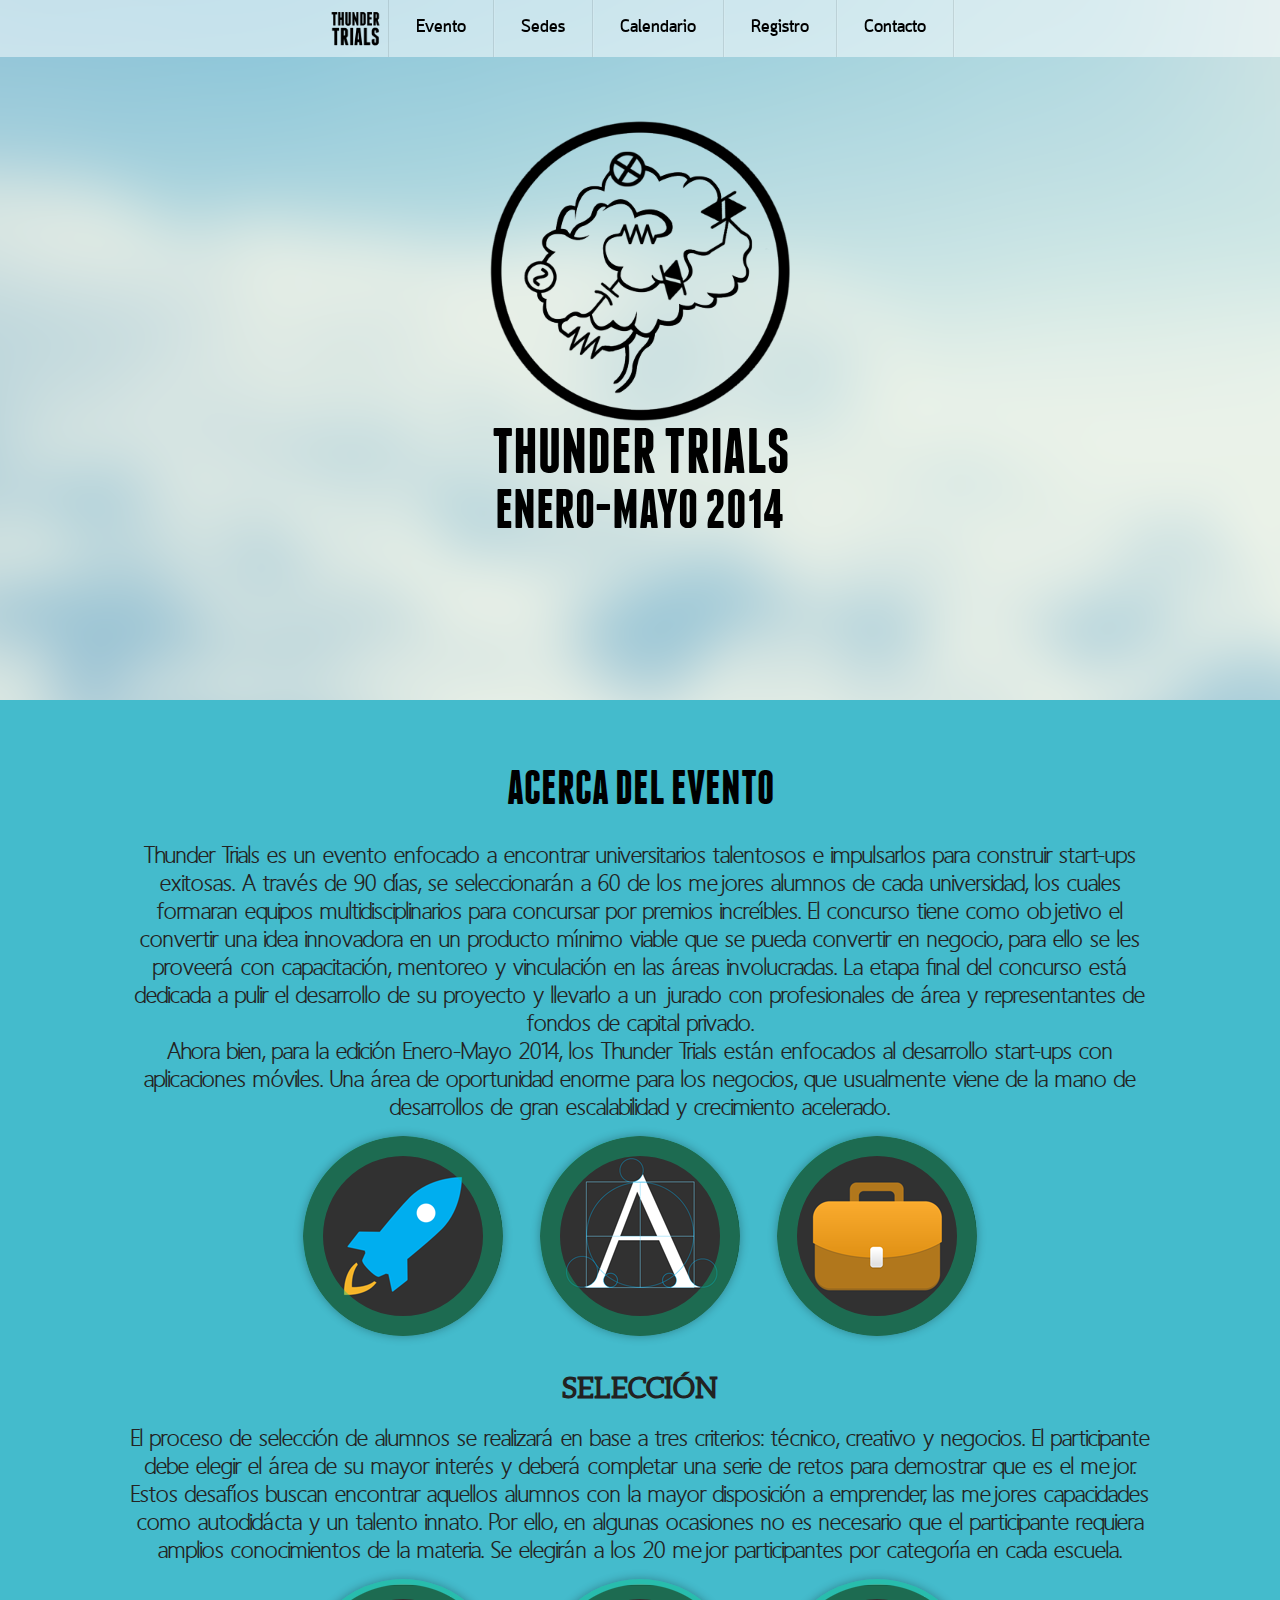
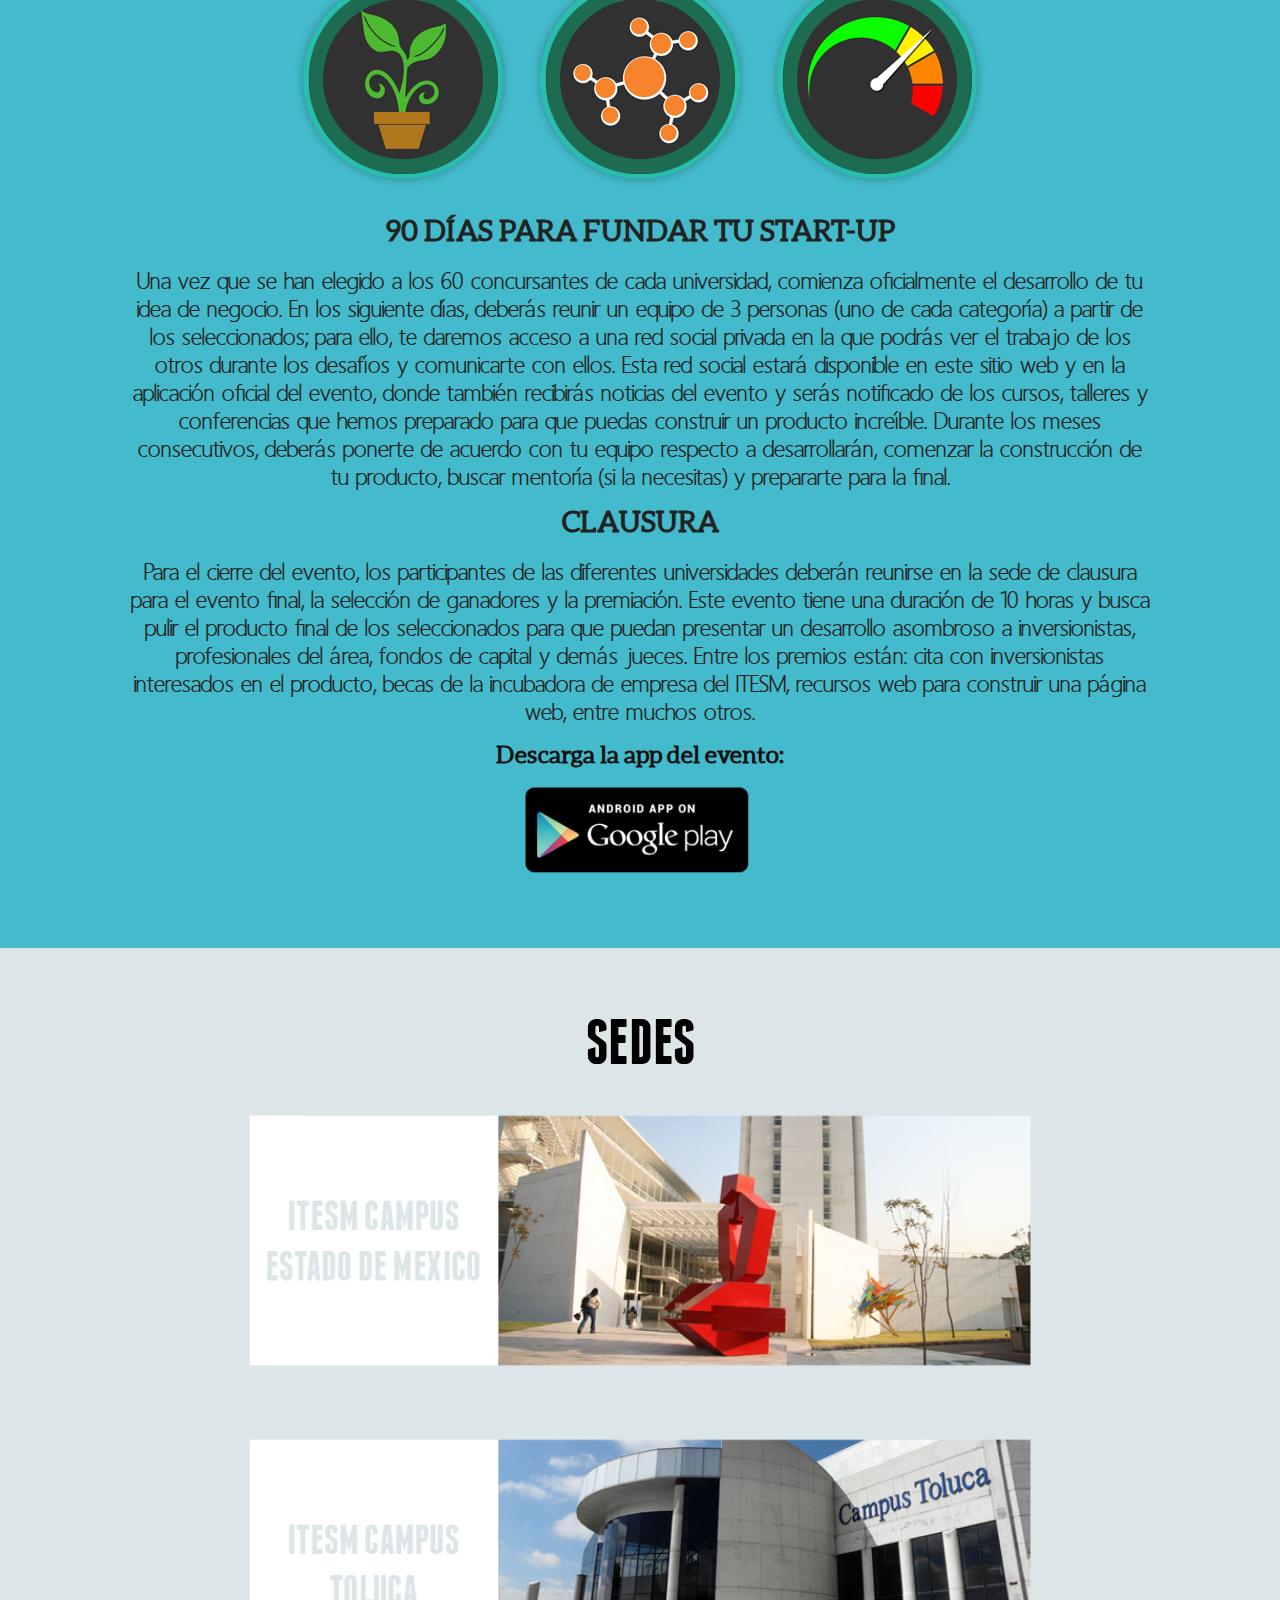
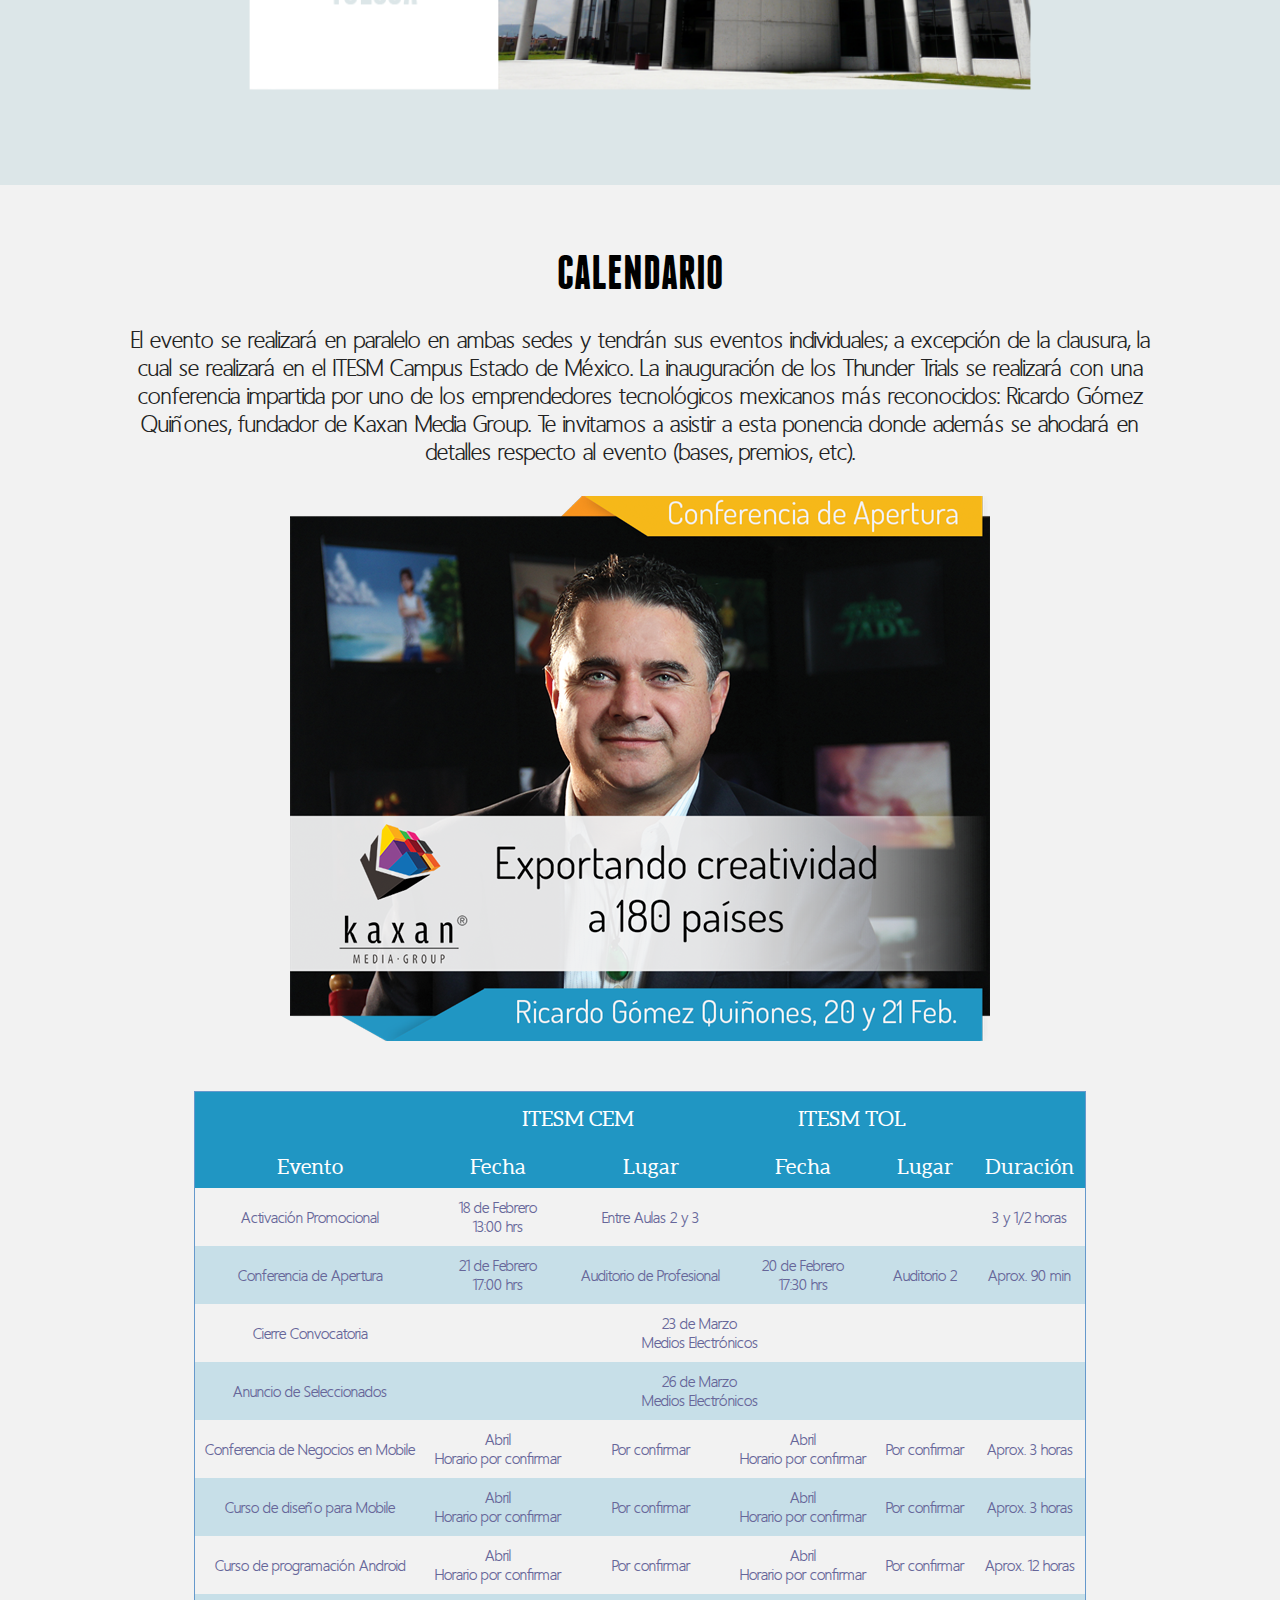
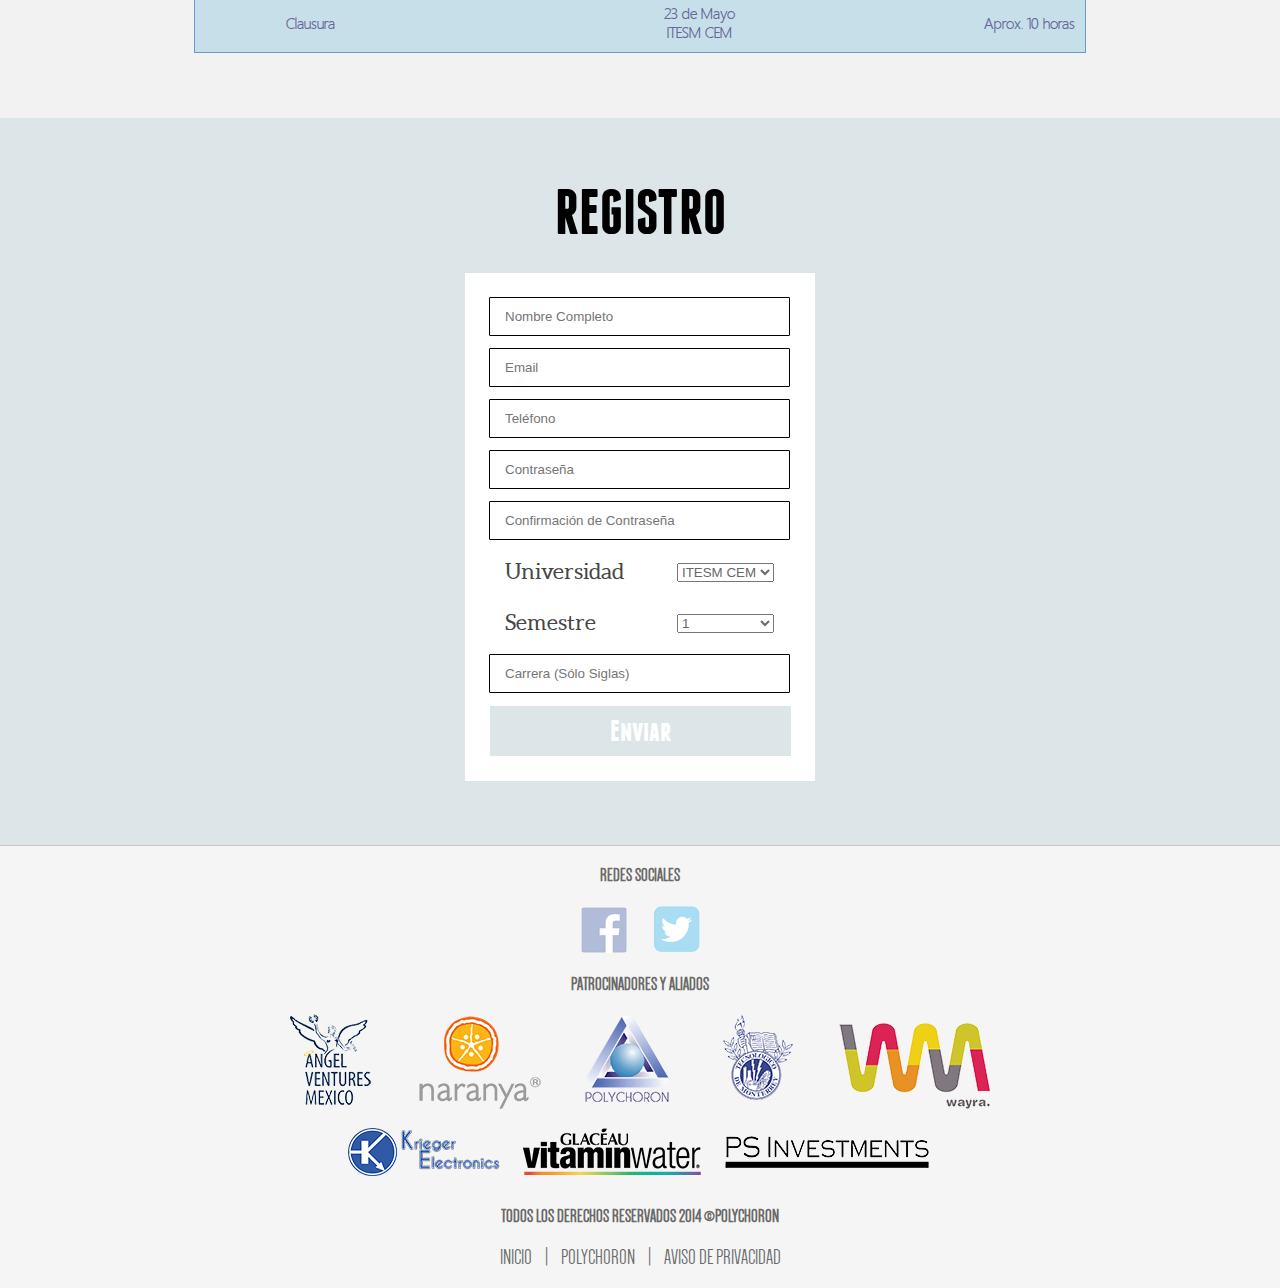
==== commit ba4c0903: "Social Networks Links added" ====
--- a/tt/index.html
+++ b/tt/index.html
@@ -226,6 +226,11 @@
 		    	</div>
 		    </div>
 		    <div id="footer">
+		    	<h5>REDES SOCIALES</h5>
+		    	<div class="social_networks_container">
+					<a id="button_style_f" href="https://www.facebook.com/polychoronmx">Facebook</a>
+					<a id="button_style_t" href="https://twitter.com/polychoron_mx">Twitter</a>
+    			</div>
         		<h5>PATROCINADORES Y ALIADOS</h5>
         		<div class="center-container">
         			<img src="images/sponsors.png"/>
--- a/tt/CSS/main_stylesheet.css
+++ b/tt/CSS/main_stylesheet.css
@@ -604,4 +604,36 @@
 
 #links-footer a#pull{
 	display: none;
+}
+
+div.social_networks_container{
+	margin-left:auto;
+	margin-right:auto;
+	display: block;
+	margin-bottom: 20px;
+}
+
+#button_style_f{
+	margin-right:20px;
+	display: inline-block;
+	width: 50px;
+	height: 50px;
+	background: url('../../images/facebook.png') bottom;
+	text-indent: -99999px;
+}
+
+#button_style_f:hover, #button_style_f:active{
+	background-position: 0 0;
+}
+
+#button_style_t{
+	display: inline-block;
+	width: 50px;
+	height: 50px;
+	background: url('../../images/twitter.png') bottom;
+	text-indent: -99999px;
+}
+
+#button_style_t:hover, #button_style_t:active{
+	background-position: 0 0;
 }